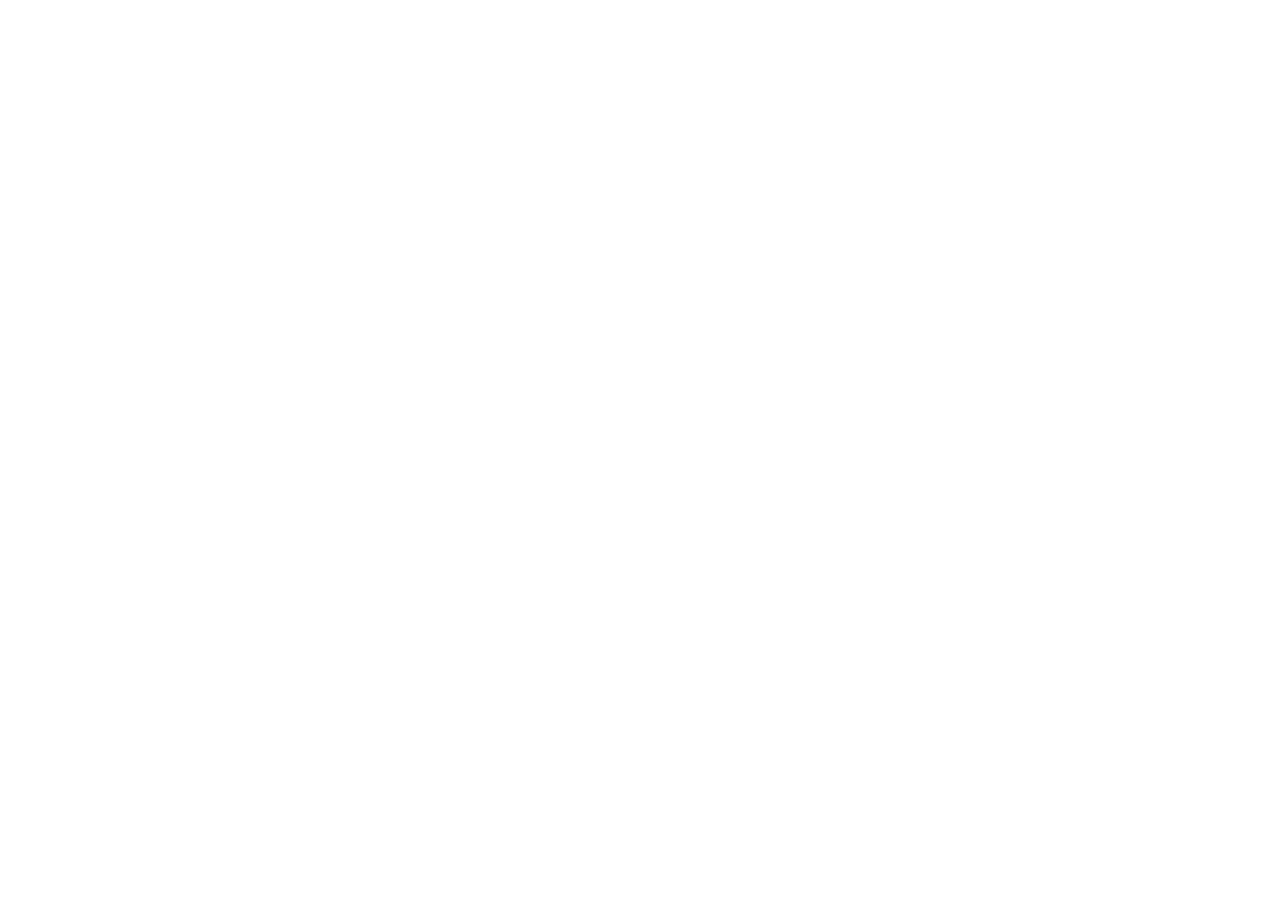
==== about.html @ 206a2631 "response slide show for all views" ====
<!DOCTYPE html>
<html lang="en">
<head>
    <meta charset="UTF-8">
    <meta name="viewport" content="width=device-width, initial-scale=1.0">
    <title>Document</title>
</head>
<body>
    
</body>
</html>
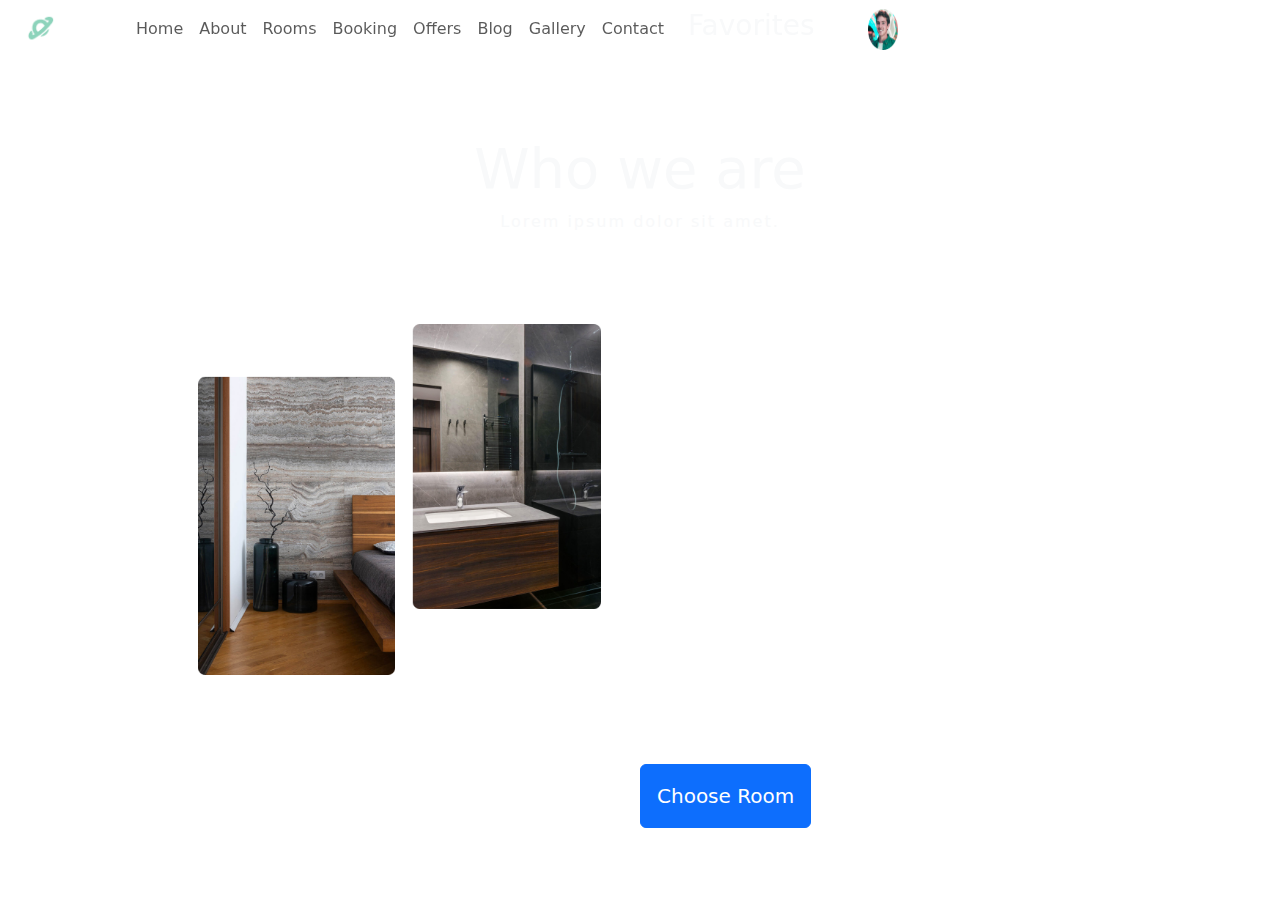
==== commit d5f94026: "about form create" ====
--- a/about.html
+++ b/about.html
@@ -4,8 +4,90 @@
     <meta charset="UTF-8">
     <meta name="viewport" content="width=device-width, initial-scale=1.0">
     <title>Document</title>
+    <link rel="stylesheet" href="Css/About.css">
+    <link href="https://cdn.jsdelivr.net/npm/bootstrap@5.3.3/dist/css/bootstrap.min.css" rel="stylesheet" integrity="sha384-QWTKZyjpPEjISv5WaRU9OFeRpok6YctnYmDr5pNlyT2bRjXh0JMhjY6hW+ALEwIH" crossorigin="anonymous">
+    <link rel="stylesheet" href="https://cdnjs.cloudflare.com/ajax/libs/font-awesome/6.5.1/css/all.min.css" integrity="sha512-DTOQO9RWCH3ppGqcWaEA1BIZOC6xxalwEsw9c2QQeAIftl+Vegovlnee1c9QX4TctnWMn13TZye+giMm8e2LwA==" crossorigin="anonymous" referrerpolicy="no-referrer" />
+    <link rel="stylesheet" href="Css/style.css">
 </head>
 <body>
-    
+    <div>
+        <img class="w-100 position-fixed " src="Assests/img/aboutpic.png" alt="">
+    </div>
+
+    <header class="position-fixed  w-100 z-3  ">
+
+        <nav class="navbar navbar-expand-lg navbar-light">
+          <div class="container-fluid">
+            <a class="navbar-brand" href="#">
+              <img src="old/img/Logo.png" alt="Logo" style="max-width: 100px; height: auto;">
+            </a>
+            <button class="navbar-toggler" type="button" data-bs-toggle="collapse" data-bs-target="#navbarNav" aria-controls="navbarNav" aria-expanded="false" aria-label="Toggle navigation">
+              <span class="navbar-toggler-icon"></span>
+            </button>
+            <div class="collapse navbar-collapse" id="navbarNav">
+              <ul class="navbar-nav">
+                <li class="nav-item">
+                  <a class="nav-link" href="#">Home</a>
+                </li>
+                <li class="nav-item">
+                  <a class="nav-link" href="#">About</a>
+                </li>
+                <li class="nav-item">
+                  <a class="nav-link" href="#">Rooms</a>
+                </li>
+                <li class="nav-item">
+                  <a class="nav-link" href="#">Booking</a>
+                </li>
+                <li class="nav-item">
+                  <a class="nav-link" href="#">Offers</a>
+                </li>
+                <li class="nav-item">
+                  <a class="nav-link" href="#">Blog</a>
+                </li>
+                <li class="nav-item">
+                  <a class="nav-link" href="#">Gallery</a>
+                </li>
+                <li class="nav-item">
+                  <a class="nav-link" href="#">Contact</a>
+                </li>
+              </ul>
+              <div class="d-flex gap-4 collapse navbar-collaps account">
+                <a href="#" class="nav-link text-light d-flex gap-3"><i class="fas fa-heart"></i> <h3>Favorites</h3></a>
+                <span class="text-white">|</span>
+                <a href="#" class="text-white d-flex  gap-3 text-decoration-none "><img src="old/img/Ellipse 1.png" alt="Profile" style="max-width: 30px; height: auto;"> <h3>Ashen M.</h3></a>
+              </div>
+            </div>
+          </div>
+        </nav>
+  
+      </header>
+
+      <section class="position-relative">
+        <div class="title w-100 text-center ">
+            <h1 class="text-light">Who we are</h1>
+            <p class="text-light">Lorem ipsum dolor sit amet.</p>
+        </div>
+
+        <div>
+            <div class="details">
+                <img src="Assests/img/aboutmicmain.png" alt="">
+
+                <div>
+                    <h1>About Us</h1>
+                    <h2>The Luxury Experience You'll Remember</h2>
+                    <p>Welcome to our luxurious hotel, where sophistication, impeccable service, and <br>
+                        unparalleled comfort await you. From the moment you step into our grand lobby, <br>
+                        you'll be immersed in an atmosphere of opulence and refined elegance. As you enter <br>
+                        our elegant establishment, you will be greeted by a captivating ambiance that exudes <br>
+                        sophistication and tranquility.
+                    </p>
+                    <button class="btn btn-primary p-3 fs-5" type="button">Choose Room</button>
+                </div>
+            </div>
+        </div>
+
+      </section>
+
+      <script src="https://cdn.jsdelivr.net/npm/bootstrap@5.3.3/dist/js/bootstrap.bundle.min.js" integrity="sha384-YvpcrYf0tY3lHB60NNkmXc5s9fDVZLESaAA55NDzOxhy9GkcIdslK1eN7N6jIeHz" crossorigin="anonymous"></script>
 </body>
 </html>--- a/Css/About.css
+++ b/Css/About.css
@@ -0,0 +1,48 @@
+@import url('https://fonts.googleapis.com/css2?family=Poppins:ital,wght@0,100;0,200;0,300;0,400;0,500;0,600;0,700;0,800;0,900;1,100;1,200;1,300;1,400;1,500;1,600;1,700;1,800;1,900&display=swap');
+
+
+section{
+    width: 100%;
+}
+
+section{
+    top: 15vh;
+}
+
+section .title h1{
+    font-size: 3.5rem;
+}
+
+section .title p{
+    font-size: 1rem;
+    letter-spacing: 2px;
+}
+
+section .details{
+    display: grid;
+    grid-template-columns: repeat(2, 1fr);
+    margin-top: 10vh;
+}
+
+section .details img{
+    margin-left: 22vh;
+    width: 63%;
+}
+
+section .details h1{
+    color: #ffff;
+}
+
+section .details h2{
+    font-size: 1.5rem;
+    color: #ffffff80;
+}
+
+.details p{
+    font-size: 1.2rem;
+    margin-top: 3rem;
+    color: #ffff;
+    letter-spacing: 1px;
+    font-family: "Poppins", sans-serif;
+    margin-bottom: 3rem;
+}
